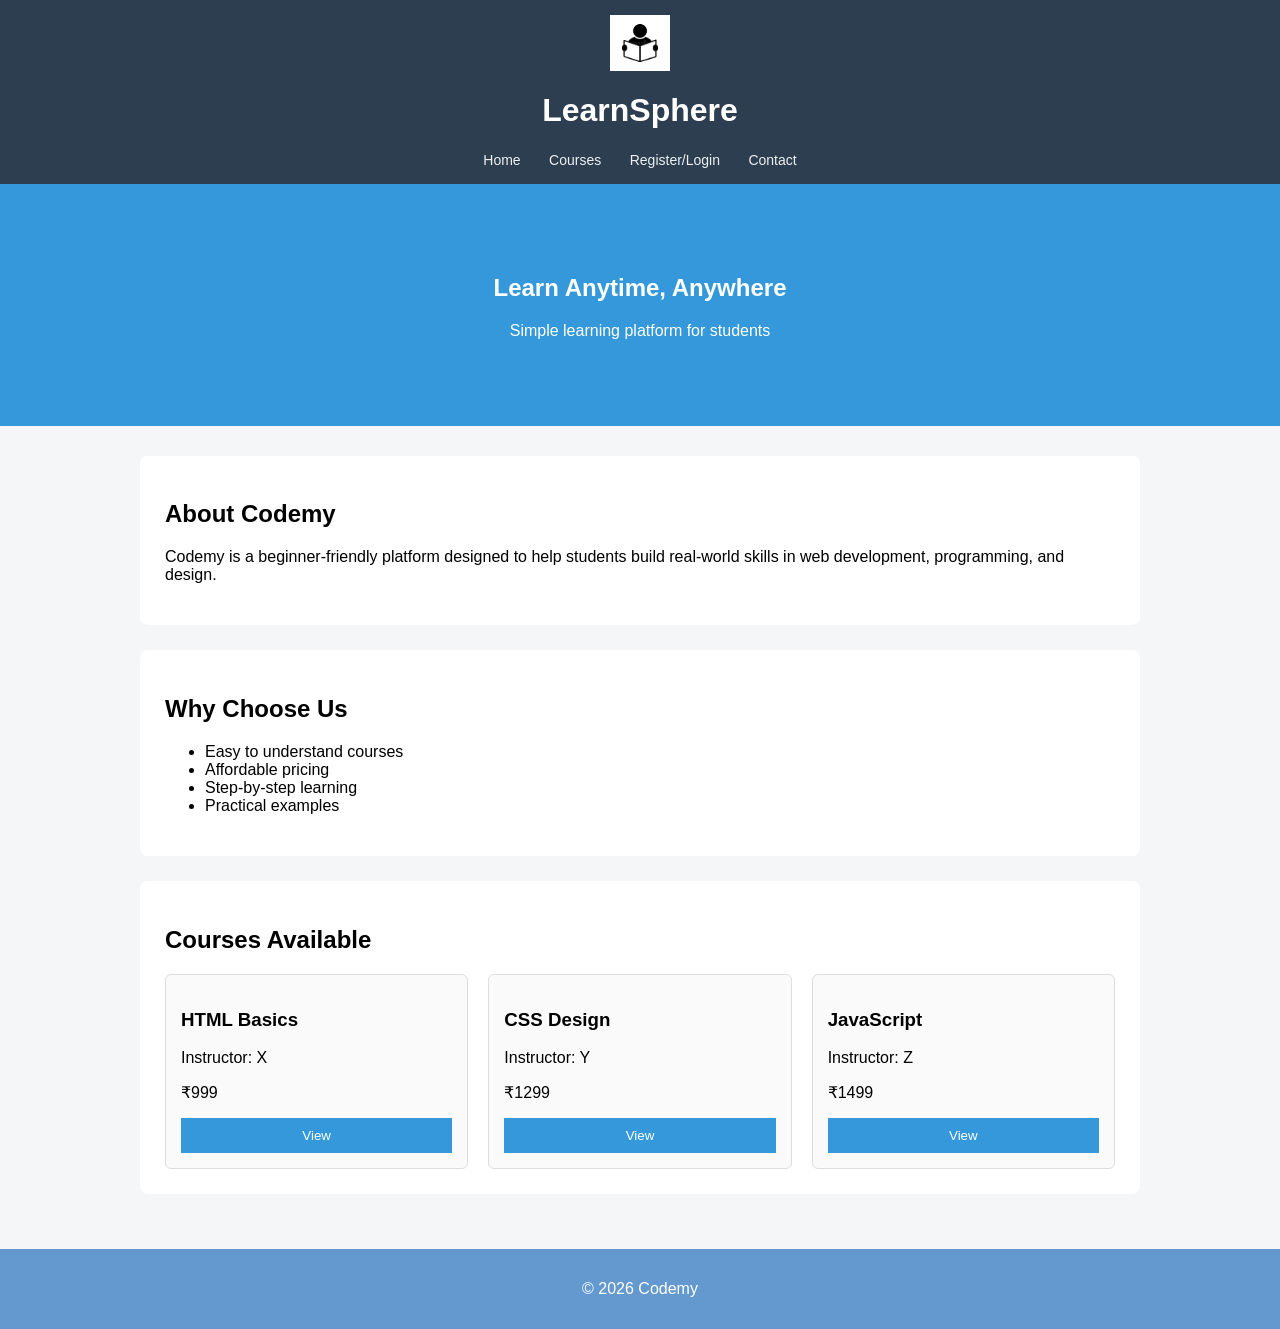
==== index.html @ dd4ac981 "Add files via upload" ====
<!DOCTYPE html>
<html>
<head>
    <title>Codemy</title>
    <link rel="stylesheet" href="styles.css">
</head>
<body>

<!-- HEADER -->
<header>
    <div class="container">
        <img src="logo.png" alt="Logo" class="logo">
        <h1>LearnSphere</h1>
        <nav>
            <a href="index.html">Home</a>
            <a href="courses.html">Courses</a>
            <a href="auth.html">Register/Login</a>
            <a href="contact.html">Contact</a>
        </nav>
    </div>
</header>

<!-- BANNER -->
<section class="banner">
    <h2>Learn Anytime, Anywhere</h2>
    <p>Simple learning platform for students</p>
</section>

<!-- MAIN CONTENT -->
<main>
    <div class="container">

        <div class="section">
            <h2>About Codemy</h2>
            <p>
                Codemy is a beginner-friendly platform designed to help students
                build real-world skills in web development, programming, and design.
            </p>
        </div>

        <div class="section">
            <h2>Why Choose Us</h2>
            <ul>
                <li>Easy to understand courses</li>
                <li>Affordable pricing</li>
                <li>Step-by-step learning</li>
                <li>Practical examples</li>
            </ul>
        </div>

        <div class="section">
            <h2>Courses Available</h2>

            <div class="grid">

                <div class="card">
                    <h3>HTML Basics</h3>
                    <p>Instructor: X</p>
                    <p>₹999</p>
                    <button onclick="location.href='course-details.html'">View</button>
                </div>

                <div class="card">
                    <h3>CSS Design</h3>
                    <p>Instructor: Y</p>
                    <p>₹1299</p>
                    <button onclick="location.href='course-details.html'">View</button>
                </div>

                <div class="card">
                    <h3>JavaScript</h3>
                    <p>Instructor: Z</p>
                    <p>₹1499</p>
                    <button onclick="location.href='course-details.html'">View</button>
                </div>

            </div>
        </div>

    </div>
</main>

<!-- FOOTER -->
<footer>
    <p>© 2026 Codemy</p>
</footer>

</body>
</html>
---- styles.css ----
/* RESET */
html, body {
    margin: 0;
    padding: 0;
    height: 100%;
    font-family: Arial, sans-serif;
    background: #f4f6f8;
}

/* PAGE STRUCTURE */
body {
    display: grid;
    grid-template-rows: auto auto 1fr auto;
}

/* CONTAINER */
.container {
    width: 85%;
    max-width: 1000px;
    margin: auto;
}

/* HEADER */
header {
    background: #2c3e50;
    color: white;
    text-align: center;
    padding: 15px 0;
}

/* NAV */
nav {
    margin-top: 8px;
}

nav a {
    color: #ecf0f1;
    margin: 0 12px;
    text-decoration: none;
    font-size: 14px;
}

nav a:hover {
    color: #1abc9c;
}

/* BANNER */
.banner {
    background: #3498db;
    color: white;
    text-align: center;
    padding: 70px 20px;
}

/* MAIN SECTION AREA */
main {
    padding: 30px 0;
}

/* SECTION CARD */
.section {
    background: white;
    padding: 25px;
    border-radius: 8px;
    margin-bottom: 25px;
}

/* GRID */
.grid {
    display: grid;
    grid-template-columns: 1fr 1fr 1fr;
    gap: 20px;
}

/* CARD */
.card {
    background: #fafafa;
    padding: 15px;
    border-radius: 6px;
    border: 1px solid #ddd;
}

/* BUTTON */
button {
    width: 100%;
    padding: 10px;
    background: #3498db;
    color: white;
    border: none;
}

button:hover {
    background: #1c6fa7;
}

/* FORM */
input, textarea {
    width: 100%;
    padding: 10px;
    margin: 8px 0;
    border: 1px solid #ccc;
}

textarea {
    height: 100px;
}

/* FOOTER */
footer {
    background: #6399cf;
    color: white;
    text-align: center;
    padding: 15px;
}
/* LOGO */
.logo {
    width: 60px;
    display: block;
    margin: auto;
    margin-bottom: 8px;
}
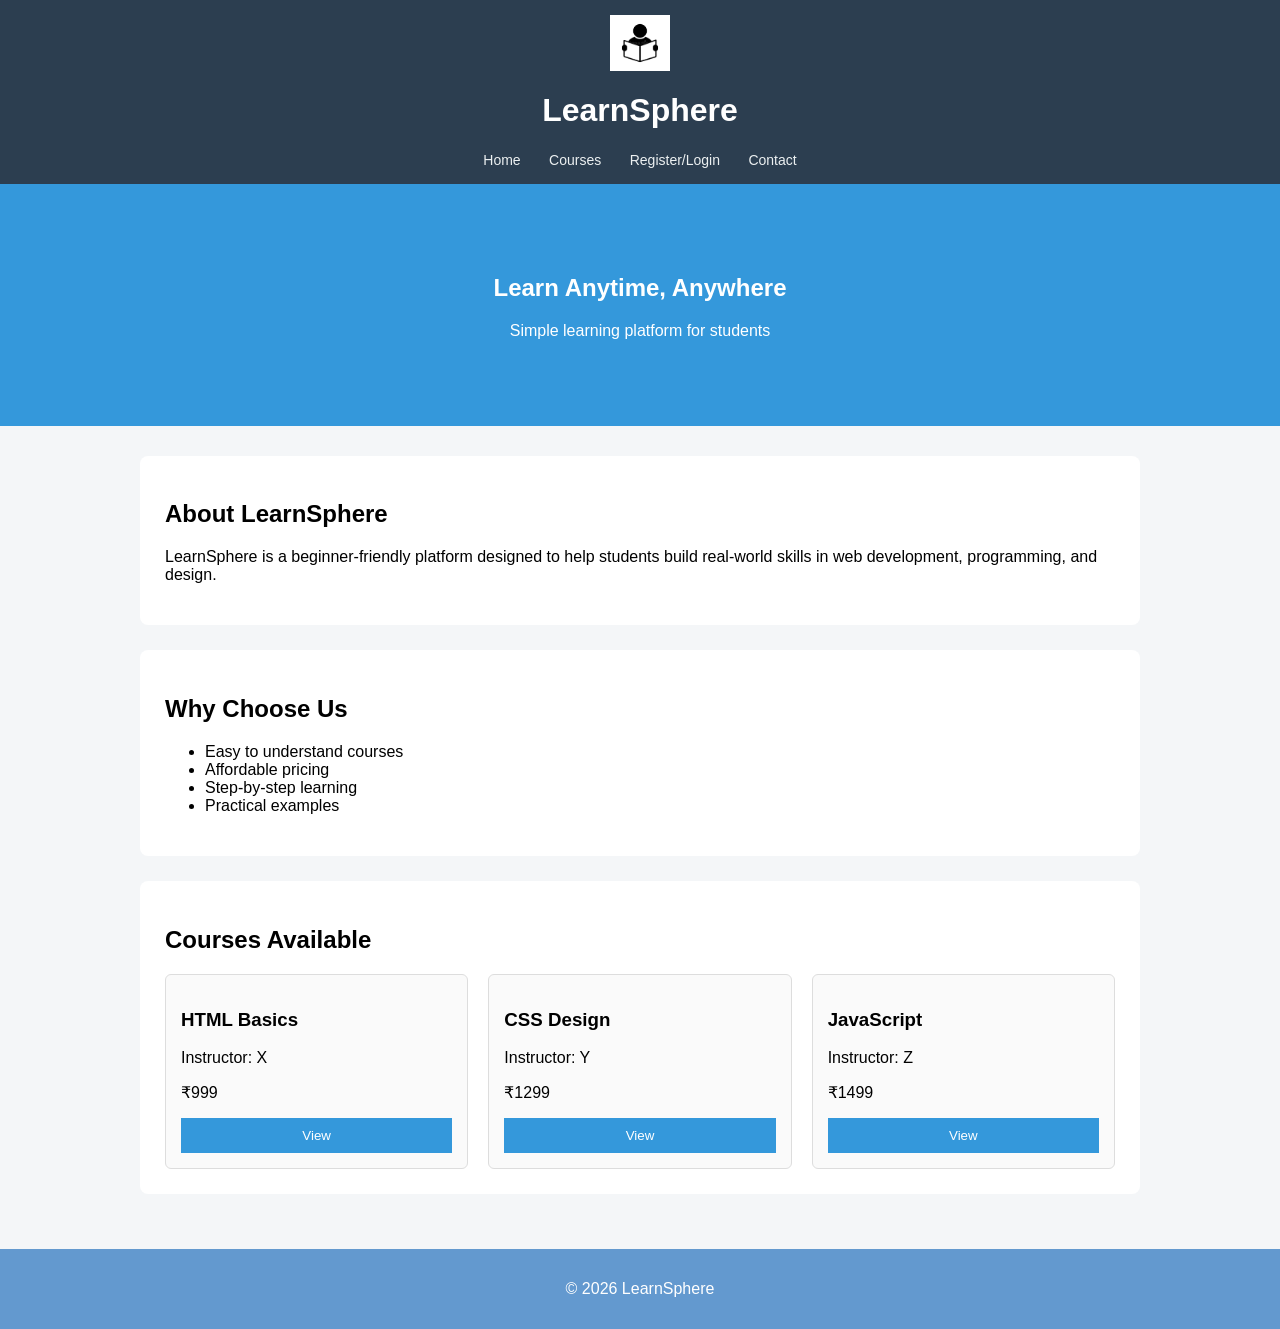
==== commit 843647b6: "Update index.html" ====
--- a/index.html
+++ b/index.html
@@ -1,12 +1,12 @@
 <!DOCTYPE html>
 <html>
 <head>
-    <title>Codemy</title>
+    <title>LearnSphere</title>
     <link rel="stylesheet" href="styles.css">
 </head>
 <body>
 
-<!-- HEADER -->
+
 <header>
     <div class="container">
         <img src="logo.png" alt="Logo" class="logo">
@@ -20,20 +20,20 @@
     </div>
 </header>
 
-<!-- BANNER -->
+
 <section class="banner">
     <h2>Learn Anytime, Anywhere</h2>
     <p>Simple learning platform for students</p>
 </section>
 
-<!-- MAIN CONTENT -->
+
 <main>
     <div class="container">
 
         <div class="section">
-            <h2>About Codemy</h2>
+            <h2>About LearnSphere</h2>
             <p>
-                Codemy is a beginner-friendly platform designed to help students
+                LearnSphere is a beginner-friendly platform designed to help students
                 build real-world skills in web development, programming, and design.
             </p>
         </div>
@@ -80,10 +80,10 @@
     </div>
 </main>
 
-<!-- FOOTER -->
+
 <footer>
-    <p>© 2026 Codemy</p>
+    <p>© 2026 LearnSphere</p>
 </footer>
 
 </body>
-</html>+</html>
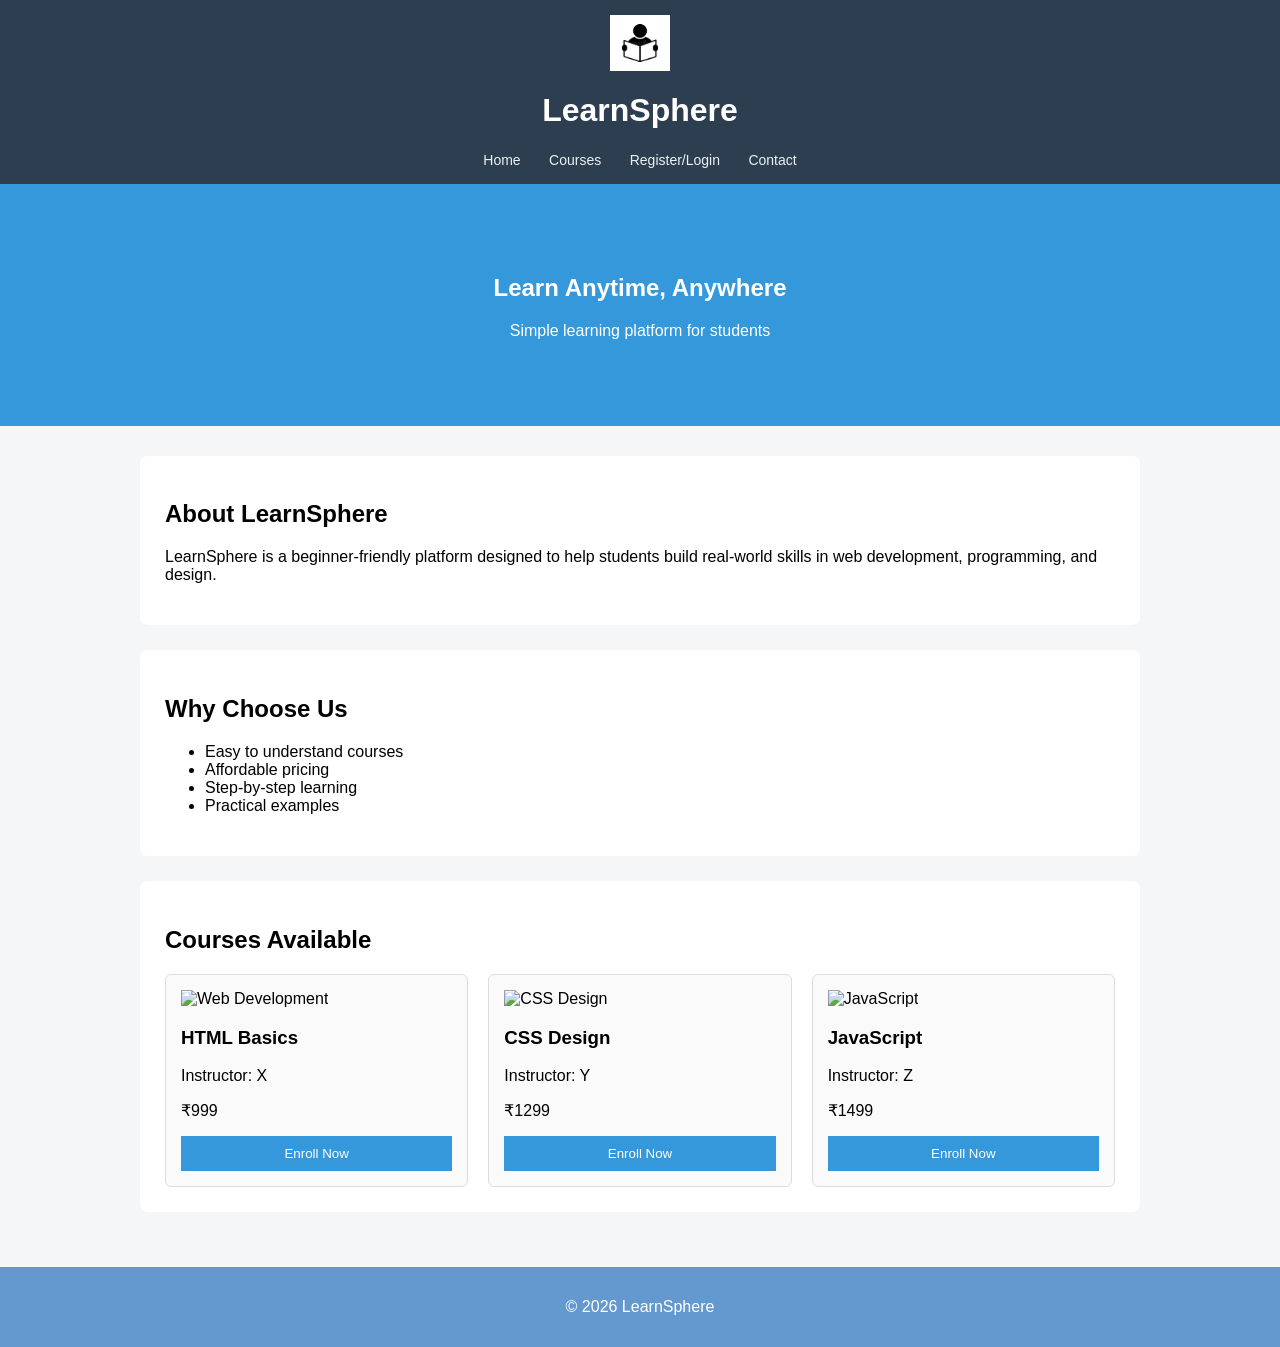
==== commit 70d3dc03: "Update index.html" ====
--- a/index.html
+++ b/index.html
@@ -54,24 +54,27 @@
             <div class="grid">
 
                 <div class="card">
+                    <img src="https://web.dev/static/html/image/hero-html.png" alt="Web Development">
                     <h3>HTML Basics</h3>
                     <p>Instructor: X</p>
                     <p>₹999</p>
-                    <button onclick="location.href='course-details.html'">View</button>
+                    <button class="btn" onclick="goToLogin()">Enroll Now</button>
                 </div>
 
                 <div class="card">
+                    <img src="https://colorlib.com/wp/wp-content/uploads/sites/2/creative-css3-tutorials.jpg" alt="CSS Design">
                     <h3>CSS Design</h3>
                     <p>Instructor: Y</p>
                     <p>₹1299</p>
-                    <button onclick="location.href='course-details.html'">View</button>
+                    <button class="btn" onclick="goToLogin()">Enroll Now</button>
                 </div>
 
                 <div class="card">
+                    <img src="https://read.learnyard.com/content/images/2024/07/logo.png" alt="JavaScript">
                     <h3>JavaScript</h3>
                     <p>Instructor: Z</p>
                     <p>₹1499</p>
-                    <button onclick="location.href='course-details.html'">View</button>
+                    <button class="btn" onclick="goToLogin()">Enroll Now</button>
                 </div>
 
             </div>
@@ -84,6 +87,11 @@
 <footer>
     <p>© 2026 LearnSphere</p>
 </footer>
+<script>
+function goToLogin() {
+    location.href = 'auth.html';
+}
+</script>
 
 </body>
 </html>
